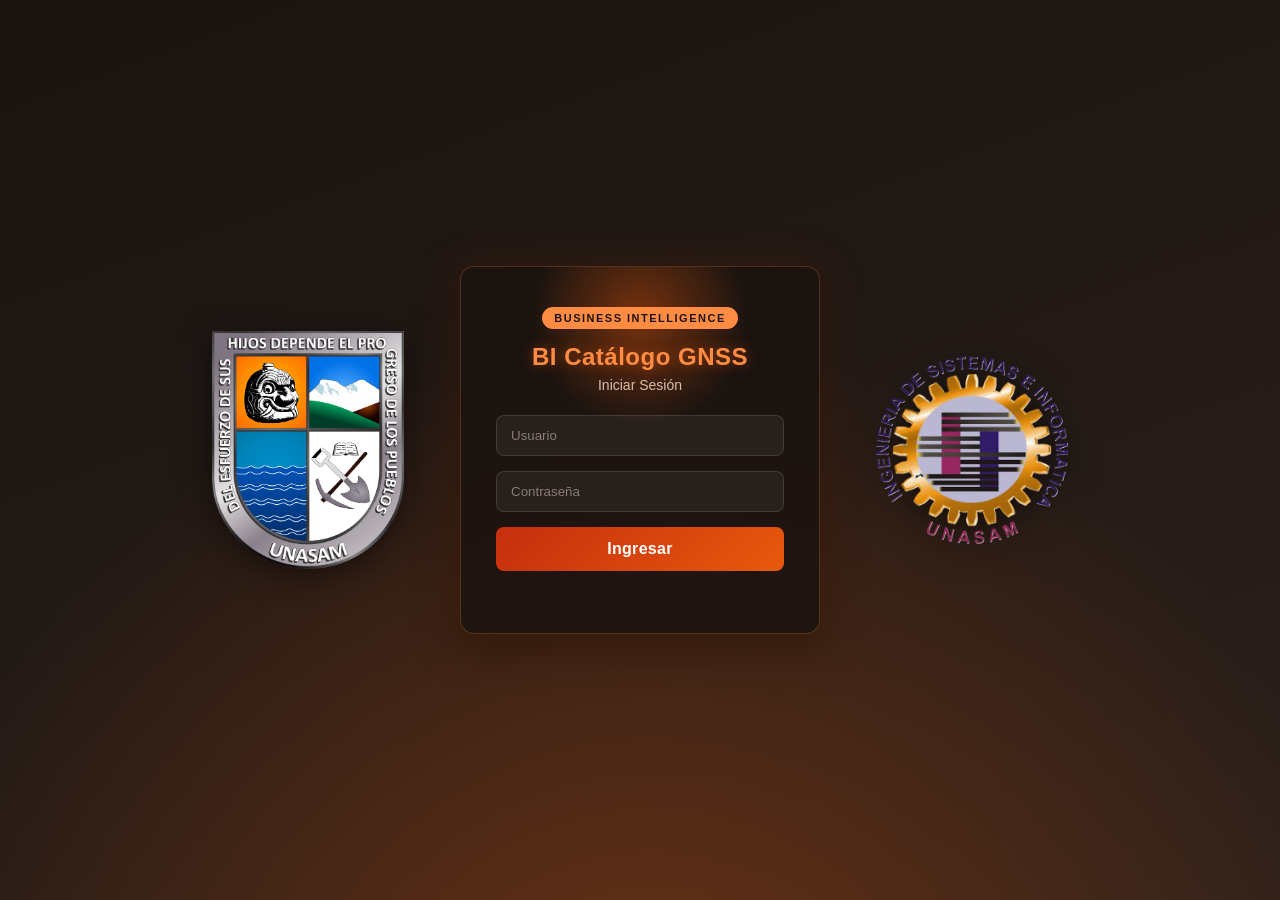
==== index.html @ 09c4eac3 "Rename login.html to index.html" ====
<!DOCTYPE html>
<html lang="es">
<head>
    <meta charset="UTF-8">
    <meta name="viewport" content="width=device-width, initial-scale=1.0">
    <title>Login - BI Catálogo GNSS</title>
    <link rel="icon" type="image/png" href="Imagenes/icono.png">
    <link rel="stylesheet" href="style.css">
</head>
<body class="login-body">

    <div class="embers" id="embers"></div>

    <div class="login-shell">

        <img class="login-logo" src="Imagenes/unasam.png" alt="Logo UNASAM">

        <div class="login-box">
            <div class="login-glow"></div>
            <span class="login-tag">Business Intelligence</span>
            <h2>BI Catálogo GNSS</h2>
            <p>Iniciar Sesión</p>
            <input
                type="text"
                id="usuario"
                placeholder="Usuario">
            <input
                type="password"
                id="password"
                placeholder="Contraseña">
            <button onclick="ingresar()">
                Ingresar
            </button>
            <p id="mensaje"></p>
        </div>

        <img class="login-logo" src="Imagenes/images.png" alt="Logo Facultad de Ciencias UNASAM">

    </div>

<script src="script.js"></script>
</body>
</html>
---- style.css ----
*{
    margin:0;
    padding:0;
    box-sizing:border-box;
    font-family:'Segoe UI', Arial, Helvetica, sans-serif;
}
 
:root{
    --volcan-negro:#1a1310;
    --volcan-negro-suave:#2b201b;
    --volcan-panel:#221a16;
    --volcan-rojo:#c62e0e;
    --volcan-naranja:#e8590c;
    --volcan-ember:#ff8c42;
    --volcan-ceniza:#8a7d76;
    --volcan-ceniza-clara:#d8cfc7;
    --volcan-crema:#f5ede4;
}
 
/* ---------- LOGIN ---------- */
.login-body{
    background:
        radial-gradient(circle at 50% 120%, rgba(232,89,12,.35), transparent 60%),
        linear-gradient(160deg, var(--volcan-negro) 0%, var(--volcan-negro-suave) 100%);
    display:flex;
    justify-content:center;
    align-items:center;
    height:100vh;
    position:relative;
    overflow:hidden;
}
 
/* particulas de ceniza / ember flotante */
.embers{
    position:absolute;
    inset:0;
    pointer-events:none;
    overflow:hidden;
}

.ember{
    position:absolute;
    bottom:-20px;
    border-radius:50%;
    background:radial-gradient(circle, #ffcf9e 0%, #e8590c 60%, transparent 100%);
    box-shadow:0 0 10px 2px rgba(232,89,12,.6);
    animation-name:floatUp;
    animation-timing-function:linear;
    animation-iteration-count:infinite;
    opacity:0;
}

@keyframes floatUp{
    0%{transform:translateY(0) translateX(0); opacity:0;}
    8%{opacity:.9;}
    100%{transform:translateY(-100vh) translateX(30px); opacity:0;}
}

/* estructura login + logos institucionales */
.login-shell{
    position:relative;
    z-index:2;
    display:flex;
    align-items:center;
    justify-content:center;
    gap:56px;
    animation:shellIn .9s ease both;
}

@keyframes shellIn{
    from{opacity:0; transform:translateY(18px);}
    to{opacity:1; transform:translateY(0);}
}

.login-logo{
    width:15%;
    height:15%;
    object-fit:contain;
    filter:drop-shadow(0 6px 16px rgba(0,0,0,.5));
    animation:logoFloat 5s ease-in-out infinite;
}

.login-logo:last-of-type{
    animation-delay:.6s;
}

@keyframes logoFloat{
    0%, 100%{transform:translateY(0);}
    50%{transform:translateY(-8px);}
}

.login-box{
    position:relative;
    width:360px;
    background:rgba(26,19,16,.85);
    backdrop-filter:blur(6px);
    padding:40px 35px;
    border-radius:14px;
    border:1px solid rgba(255,140,66,.25);
    box-shadow:
        0 0 40px rgba(232,89,12,.15),
        0 10px 40px rgba(0,0,0,.5);
    text-align:center;
    animation:riseIn .8s ease both .15s;
    opacity:0;
    overflow:hidden;
}

@keyframes riseIn{
    from{opacity:0; transform:translateY(28px) scale(.96);}
    to{opacity:1; transform:translateY(0) scale(1);}
}

.login-glow{
    position:absolute;
    top:-60px;
    left:50%;
    width:220px;
    height:220px;
    transform:translateX(-50%);
    background:radial-gradient(circle, rgba(232,89,12,.45), transparent 70%);
    animation:glowPulse 3.5s ease-in-out infinite;
    pointer-events:none;
}

@keyframes glowPulse{
    0%, 100%{opacity:.5; transform:translateX(-50%) scale(1);}
    50%{opacity:.9; transform:translateX(-50%) scale(1.15);}
}

.login-tag{
    position:relative;
    display:inline-block;
    font-size:11px;
    font-weight:700;
    letter-spacing:1.5px;
    text-transform:uppercase;
    color:var(--volcan-negro);
    background:var(--volcan-ember);
    padding:5px 12px;
    border-radius:20px;
    margin-bottom:14px;
}

.login-box h2{
    position:relative;
    margin-bottom:6px;
    color:var(--volcan-ember);
    letter-spacing:.5px;
    text-shadow:0 0 12px rgba(232,89,12,.5);
}
 
.login-box p{
    margin-bottom:22px;
    color:var(--volcan-ceniza-clara);
    font-size:14px;
}
 
.login-box input{
    width:100%;
    padding:12px 14px;
    margin-bottom:15px;
    border:1px solid rgba(255,255,255,.12);
    border-radius:8px;
    outline:none;
    background:rgba(255,255,255,.05);
    color:var(--volcan-crema);
    transition:border-color .2s, box-shadow .2s;
}
 
.login-box input::placeholder{
    color:var(--volcan-ceniza);
}
 
.login-box input:focus{
    border-color:var(--volcan-naranja);
    box-shadow:0 0 0 3px rgba(232,89,12,.2);
}
 
.login-box button{
    position:relative;
    width:100%;
    padding:13px;
    background:linear-gradient(135deg, var(--volcan-rojo), var(--volcan-naranja));
    color:white;
    border:none;
    border-radius:8px;
    cursor:pointer;
    font-size:16px;
    font-weight:600;
    letter-spacing:.3px;
    overflow:hidden;
    transition:transform .15s, box-shadow .2s;
}

.login-box button::after{
    content:"";
    position:absolute;
    top:0; left:-75%;
    width:50%;
    height:100%;
    background:linear-gradient(120deg, transparent, rgba(255,255,255,.35), transparent);
    transform:skewX(-20deg);
    transition:left .6s ease;
}

.login-box button:hover::after{
    left:130%;
}

.login-box button:hover{
    box-shadow:0 4px 18px rgba(232,89,12,.45);
    transform:translateY(-1px);
}
 
#mensaje{
    color:var(--volcan-ember);
    margin-top:15px;
    font-size:13px;
}
 
/* ---------- APP SHELL ---------- */
.app-body{
    background:var(--volcan-negro);
    min-height:100vh;
}
 
.header{
    height:70px;
    background:linear-gradient(90deg, var(--volcan-negro) 0%, var(--volcan-negro-suave) 60%, var(--volcan-rojo) 160%);
    color:var(--volcan-crema);
    display:flex;
    justify-content:space-between;
    align-items:center;
    padding:0 28px;
    border-bottom:3px solid var(--volcan-naranja);
    box-shadow:0 2px 15px rgba(0,0,0,.3);
}
 
.brand{
    display:flex;
    align-items:center;
    gap:14px;
}
 
.brand-mark{
    font-size:12px;
    font-weight:700;
    letter-spacing:2px;
    color:var(--volcan-negro);
    background:var(--volcan-ember);
    padding:5px 9px;
    border-radius:6px;
}
 
.header h2{
    font-size:18px;
    font-weight:600;
    letter-spacing:.3px;
}
 
.logout-btn{
    padding:10px 20px;
    border:none;
    border-radius:8px;
    cursor:pointer;
    background:linear-gradient(135deg, var(--volcan-rojo), var(--volcan-naranja));
    color:white;
    font-weight:600;
    transition:transform .15s, box-shadow .2s;
}
 
.logout-btn:hover{
    box-shadow:0 4px 14px rgba(232,89,12,.5);
    transform:translateY(-1px);
}
 
/* ---------- MENU ---------- */
.menu{
    display:flex;
    gap:6px;
    background:var(--volcan-negro-suave);
    padding:10px 24px;
    border-bottom:1px solid rgba(255,140,66,.15);
    overflow-x:auto;
}
 
.menu-item{
    display:flex;
    align-items:center;
    gap:8px;
    padding:10px 18px;
    background:transparent;
    border:1px solid transparent;
    border-radius:8px;
    color:var(--volcan-ceniza-clara);
    font-size:14px;
    font-weight:600;
    cursor:pointer;
    white-space:nowrap;
    transition:background .2s, color .2s, border-color .2s;
}
 
.menu-index{
    font-size:11px;
    font-weight:700;
    color:var(--volcan-ember);
    opacity:.7;
}
 
.menu-item:hover{
    background:rgba(232,89,12,.12);
    color:var(--volcan-crema);
}
 
.menu-item.active{
    background:linear-gradient(135deg, var(--volcan-rojo), var(--volcan-naranja));
    color:white;
    border-color:rgba(255,255,255,.15);
}
 
.menu-item.active .menu-index{
    color:rgba(255,255,255,.85);
    opacity:1;
}
 
/* ---------- CONTENT / SECTIONS ---------- */
.content{
    height:calc(100vh - 70px - 53px);
    overflow-y:auto;
}
 
.section{
    display:none;
    animation:fadeIn .35s ease;
}
 
.section.active{
    display:block;
}
 
@keyframes fadeIn{
    from{opacity:0; transform:translateY(6px);}
    to{opacity:1; transform:translateY(0);}
}
 
.section-inner{
    max-width:1080px;
    margin:0 auto;
    padding:48px 32px 64px;
    color:var(--volcan-crema);
}
 
.eyebrow{
    color:var(--volcan-ember);
    font-size:13px;
    font-weight:700;
    letter-spacing:1.5px;
    text-transform:uppercase;
    margin-bottom:10px;
}
 
.section-inner h1{
    font-size:32px;
    line-height:1.25;
    margin-bottom:18px;
    color:var(--volcan-crema);
}
 
.lead{
    font-size:17px;
    color:var(--volcan-ceniza-clara);
    line-height:1.6;
    margin-bottom:16px;
}
 
.section-inner p{
    font-size:15px;
    line-height:1.7;
    color:var(--volcan-ceniza-clara);
    margin-bottom:14px;
}
 
/* stat cards on Inicio */
.stat-row{
    display:grid;
    grid-template-columns:repeat(4, 1fr);
    gap:16px;
    margin:32px 0 40px;
}
 
.stat-card{
    background:var(--volcan-panel);
    border:1px solid rgba(255,140,66,.18);
    border-radius:12px;
    padding:20px 18px;
    display:flex;
    flex-direction:column;
    gap:8px;
}
 
.stat-number{
    font-size:28px;
    font-weight:700;
    color:var(--volcan-ember);
}
 
.stat-label{
    font-size:13px;
    color:var(--volcan-ceniza-clara);
    line-height:1.4;
}
 
/* two column panels */
.two-col{
    display:grid;
    grid-template-columns:1fr 1fr;
    gap:20px;
    margin-bottom:36px;
}
 
.panel{
    background:var(--volcan-panel);
    border:1px solid rgba(255,140,66,.18);
    border-radius:12px;
    padding:26px 24px;
}
 
.panel h3{
    color:var(--volcan-ember);
    font-size:17px;
    margin-bottom:12px;
}
 
.check-list{
    list-style:none;
    display:flex;
    flex-direction:column;
    gap:10px;
}
 
.check-list li{
    font-size:14px;
    color:var(--volcan-ceniza-clara);
    padding-left:22px;
    position:relative;
    line-height:1.5;
}
 
.check-list li::before{
    content:"";
    position:absolute;
    left:0;
    top:6px;
    width:10px;
    height:10px;
    border-radius:50%;
    background:linear-gradient(135deg, var(--volcan-rojo), var(--volcan-naranja));
}
 
/* ODS row */
.ods-row{
    display:grid;
    grid-template-columns:1fr 1fr;
    gap:16px;
}
 
.ods-card{
    background:linear-gradient(135deg, rgba(198,46,14,.15), rgba(232,89,12,.08));
    border:1px solid rgba(232,89,12,.3);
    border-radius:12px;
    padding:20px;
    display:flex;
    align-items:center;
    gap:16px;
}
 
.ods-tag{
    font-size:13px;
    font-weight:700;
    color:var(--volcan-negro);
    background:var(--volcan-ember);
    padding:6px 12px;
    border-radius:6px;
    white-space:nowrap;
}
 
.ods-card p{
    margin:0;
    font-size:14px;
}
 
/* Volcano pages */
.volcan-layout{
    display:grid;
    grid-template-columns:1.1fr 0.9fr;
    gap:40px;
    align-items:start;
}
 
.volcan-layout.reverse{
    grid-template-columns:0.9fr 1.1fr;
}
 
.volcan-layout.reverse .volcan-art{
    order:-1;
}
 
.fact-grid{
    display:grid;
    grid-template-columns:repeat(3, 1fr);
    gap:12px;
    margin-top:24px;
}
 
.fact{
    background:var(--volcan-panel);
    border:1px solid rgba(255,140,66,.18);
    border-radius:10px;
    padding:14px 12px;
    display:flex;
    flex-direction:column;
    gap:4px;
}
 
.fact-k{
    font-size:19px;
    font-weight:700;
    color:var(--volcan-ember);
}
 
.fact-v{
    font-size:12px;
    color:var(--volcan-ceniza-clara);
    line-height:1.3;
}
 
.volcan-art{
    display:flex;
    flex-direction:column;
    align-items:center;
    gap:10px;
}
 
.volcan-svg{
    width:100%;
    max-width:380px;
    border-radius:14px;
    box-shadow:0 10px 40px rgba(0,0,0,.5);
}
 
.art-caption{
    font-size:12px;
    color:var(--volcan-ceniza);
    text-align:center;
    font-style:italic;
}
 
/* Dashboard section */
.dashboard-wrap{
    width:100%;
    height:calc(100vh - 70px - 53px);
}
 
#biFrame{
    width:100%;
    height:100%;
    border:none;
    background:var(--volcan-negro);
}
 
/* ---------- REFERENCIAS / CITAS ---------- */
.refs-panel{
    grid-column:1 / -1;
    background:var(--volcan-panel);
    border:1px solid rgba(255,140,66,.18);
    border-radius:12px;
    padding:22px 24px;
    margin-top:8px;
    text-align:center;
}

.refs-panel h4{
    color:var(--volcan-ember);
    font-size:14px;
    letter-spacing:.5px;
    text-transform:uppercase;
    margin-bottom:14px;
    text-align:center;
}

.refs-panel ol{
    list-style-position:inside;
    padding-left:0;
    display:flex;
    flex-direction:column;
    align-items:center;
    gap:8px;
}

.refs-panel li{
    font-size:13px;
    color:var(--volcan-ceniza-clara);
    line-height:1.6;
    text-align:center;
    max-width:640px;
}

.refs-panel li em{
    color:var(--volcan-ceniza);
}

.cite{
    color:var(--volcan-ember);
    font-size:.85em;
    font-weight:600;
}

.info-block{
    margin-top:28px;
}

.info-block h3{
    color:var(--volcan-ember);
    font-size:16px;
    margin-bottom:10px;
}

/* ---------- RESPONSIVE ---------- */
@media (max-width: 880px){
    .stat-row{grid-template-columns:repeat(2, 1fr);}
    .two-col{grid-template-columns:1fr;}
    .ods-row{grid-template-columns:1fr;}
    .volcan-layout, .volcan-layout.reverse{grid-template-columns:1fr;}
    .volcan-layout.reverse .volcan-art{order:0;}
    .fact-grid{grid-template-columns:1fr;}
    .header h2{font-size:15px;}
}

/* ---------- CAROUSEL DE IMÁGENES ---------- */
.carousel{
    position:relative;
    width:100%;
    max-width:380px;
    aspect-ratio:1/1;
    border-radius:14px;
    overflow:hidden;
    box-shadow:0 10px 40px rgba(0,0,0,.5);
    background:var(--volcan-negro);
}

.carousel-img{
    position:absolute;
    top:0;
    left:0;
    width:100%;
    height:100%;
    object-fit:cover;
    opacity:0;
    transition:opacity 1s ease-in-out;
}

.carousel-img.active{
    opacity:1;
}

.info-block{
    grid-column:1 / -1;
}
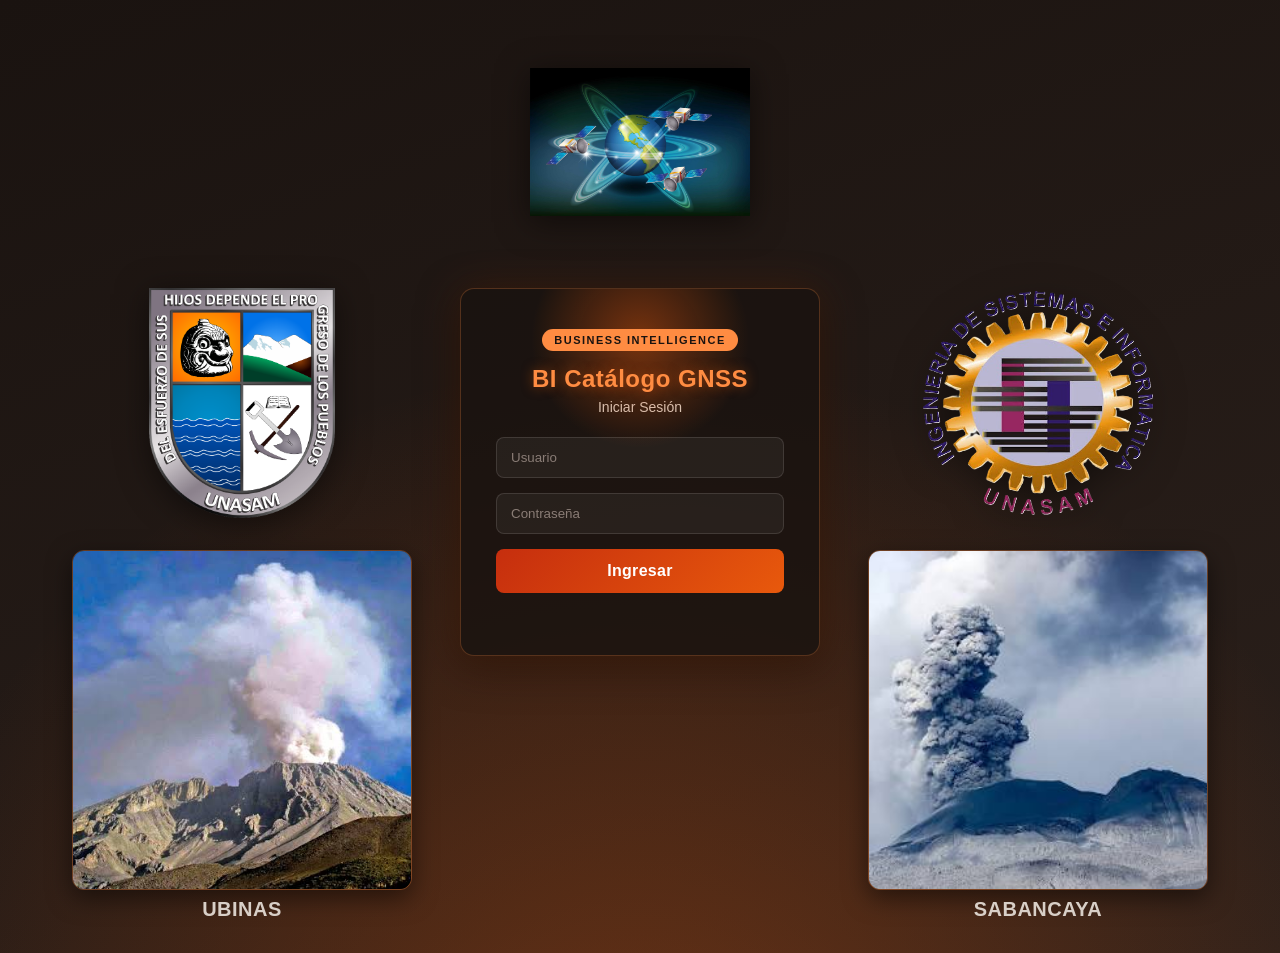
==== commit 21c3bd07: "Add files via upload" ====
--- a/index.html
+++ b/index.html
@@ -11,33 +11,51 @@
 
     <div class="embers" id="embers"></div>
 
-    <div class="login-shell">
+    <div class="login-page">
 
-        <img class="login-logo" src="Imagenes/unasam.png" alt="Logo UNASAM">
+        <img class="gnss-logo" src="Imagenes/GNSS.jpg" alt="GNSS">
 
-        <div class="login-box">
-            <div class="login-glow"></div>
-            <span class="login-tag">Business Intelligence</span>
-            <h2>BI Catálogo GNSS</h2>
-            <p>Iniciar Sesión</p>
-            <input
-                type="text"
-                id="usuario"
-                placeholder="Usuario">
-            <input
-                type="password"
-                id="password"
-                placeholder="Contraseña">
-            <button onclick="ingresar()">
-                Ingresar
-            </button>
-            <p id="mensaje"></p>
+        <div class="login-shell">
+
+            <div class="side-col">
+                <img class="login-logo" src="Imagenes/unasam.png" alt="Logo UNASAM">
+                <div class="volcan-mini">
+                    <img src="Imagenes/ubina.jpg" alt="Volcán Ubinas">
+                    <span>Ubinas</span>
+                </div>
+            </div>
+
+            <div class="login-box">
+                <div class="login-glow"></div>
+                <span class="login-tag">Business Intelligence</span>
+                <h2>BI Catálogo GNSS</h2>
+                <p>Iniciar Sesión</p>
+                <input
+                    type="text"
+                    id="usuario"
+                    placeholder="Usuario">
+                <input
+                    type="password"
+                    id="password"
+                    placeholder="Contraseña">
+                <button onclick="ingresar()">
+                    Ingresar
+                </button>
+                <p id="mensaje"></p>
+            </div>
+
+            <div class="side-col">
+                <img class="login-logo" src="Imagenes/images.png" alt="Logo Facultad de Ciencias UNASAM">
+                <div class="volcan-mini">
+                    <img src="Imagenes/sabancaya.jpg" alt="Volcán Sabancaya">
+                    <span>Sabancaya</span>
+                </div>
+            </div>
+
         </div>
-
-        <img class="login-logo" src="Imagenes/images.png" alt="Logo Facultad de Ciencias UNASAM">
 
     </div>
 
 <script src="script.js"></script>
 </body>
-</html>
+</html>
--- a/style.css
+++ b/style.css
@@ -18,16 +18,40 @@
 }
  
 /* ---------- LOGIN ---------- */
+html{
+    scrollbar-width:thin;
+    scrollbar-color:var(--volcan-naranja) var(--volcan-negro-suave);
+}
+
+html::-webkit-scrollbar{
+    width:12px;
+    height:12px;
+}
+
+html::-webkit-scrollbar-track{
+    background:var(--volcan-negro-suave);
+}
+
+html::-webkit-scrollbar-thumb{
+    background:linear-gradient(180deg, var(--volcan-naranja), var(--volcan-rojo));
+    border-radius:8px;
+    border:2px solid var(--volcan-negro-suave);
+}
+
+html::-webkit-scrollbar-thumb:hover{
+    background:var(--volcan-ember);
+}
+
 .login-body{
     background:
         radial-gradient(circle at 50% 120%, rgba(232,89,12,.35), transparent 60%),
         linear-gradient(160deg, var(--volcan-negro) 0%, var(--volcan-negro-suave) 100%);
     display:flex;
     justify-content:center;
-    align-items:center;
-    height:100vh;
+    align-items:flex-start;
+    min-height:100vh;
     position:relative;
-    overflow:hidden;
+    overflow-x:hidden;
 }
  
 /* particulas de ceniza / ember flotante */
@@ -56,14 +80,36 @@
     100%{transform:translateY(-100vh) translateX(30px); opacity:0;}
 }
 
-/* estructura login + logos institucionales */
+/* contenedor general: logo GNSS arriba + fila de login abajo */
+.login-page{
+    position:relative;
+    z-index:2;
+    display:flex;
+    flex-direction:column;
+    align-items:center;
+    gap:36px;
+    width:100%;
+    padding:32px 0;
+}
+
+.gnss-logo{
+    width:220px;
+    height:220px;
+    object-fit:contain;
+    filter:drop-shadow(0 6px 16px rgba(0,0,0,.5));
+    animation:logoFloat 5s ease-in-out infinite;
+}
+
+/* fila: columna izquierda | login-box | columna derecha */
 .login-shell{
     position:relative;
-    z-index:2;
-    display:flex;
-    align-items:center;
-    justify-content:center;
-    gap:56px;
+    display:flex;
+    align-items:flex-start;
+    justify-content:space-between;
+    width:100%;
+    max-width:1900px;
+    padding:0 40px;
+    gap:16px;
     animation:shellIn .9s ease both;
 }
 
@@ -72,15 +118,27 @@
     to{opacity:1; transform:translateY(0);}
 }
 
+/* columnas laterales: se centran en el espacio libre entre el borde
+   de la página y el borde del login-box */
+.side-col{
+    flex:1;
+    display:flex;
+    flex-direction:column;
+    align-items:center;
+    justify-content:center;
+    gap:32px;
+}
+
 .login-logo{
-    width:15%;
-    height:15%;
+    width:230px;
+    height:230px;
     object-fit:contain;
     filter:drop-shadow(0 6px 16px rgba(0,0,0,.5));
     animation:logoFloat 5s ease-in-out infinite;
 }
 
-.login-logo:last-of-type{
+.side-col:last-of-type .login-logo,
+.side-col:last-of-type .volcan-mini{
     animation-delay:.6s;
 }
 
@@ -89,8 +147,34 @@
     50%{transform:translateY(-8px);}
 }
 
+.volcan-mini{
+    display:flex;
+    flex-direction:column;
+    align-items:center;
+    gap:8px;
+    animation:logoFloat 6s ease-in-out infinite;
+}
+
+.volcan-mini img{
+    width:340px;
+    height:340px;
+    object-fit:cover;
+    border-radius:12px;
+    border:1px solid rgba(255,140,66,.3);
+    box-shadow:0 8px 24px rgba(0,0,0,.5);
+}
+
+.volcan-mini span{
+    font-size:20px;
+    font-weight:700;
+    letter-spacing:.5px;
+    text-transform:uppercase;
+    color:var(--volcan-ceniza-clara);
+}
+
 .login-box{
     position:relative;
+    flex:0 0 360px;
     width:360px;
     background:rgba(26,19,16,.85);
     backdrop-filter:blur(6px);
@@ -328,6 +412,21 @@
 .content{
     height:calc(100vh - 70px - 53px);
     overflow-y:auto;
+    scrollbar-width:thin;
+    scrollbar-color:var(--volcan-naranja) var(--volcan-negro-suave);
+}
+
+.content::-webkit-scrollbar{
+    width:12px;
+}
+
+.content::-webkit-scrollbar-track{
+    background:var(--volcan-negro-suave);
+}
+
+.content::-webkit-scrollbar-thumb{
+    background:linear-gradient(180deg, var(--volcan-naranja), var(--volcan-rojo));
+    border-radius:8px;
 }
  
 .section{
@@ -561,8 +660,8 @@
     width:100%;
     height:calc(100vh - 70px - 53px);
 }
- 
-#biFrame{
+
+.dashboard-wrap iframe{
     width:100%;
     height:100%;
     border:none;
@@ -626,6 +725,229 @@
     margin-bottom:10px;
 }
 
+/* ---------- DICCIONARIO TÉCNICO ---------- */
+.dict-table-wrap{
+    overflow-x:auto;
+    border-radius:12px;
+    border:1px solid rgba(255,140,66,.18);
+    margin-top:8px;
+}
+
+.dict-table{
+    width:100%;
+    border-collapse:collapse;
+    background:var(--volcan-panel);
+    font-size:13px;
+}
+
+.dict-table thead th{
+    text-align:left;
+    color:var(--volcan-ember);
+    font-size:12px;
+    letter-spacing:.5px;
+    text-transform:uppercase;
+    padding:14px 16px;
+    background:rgba(232,89,12,.12);
+    border-bottom:1px solid rgba(255,140,66,.25);
+    white-space:nowrap;
+}
+
+.dict-table tbody td{
+    padding:14px 16px;
+    color:var(--volcan-ceniza-clara);
+    line-height:1.6;
+    border-bottom:1px solid rgba(255,140,66,.08);
+    vertical-align:top;
+}
+
+.dict-table tbody tr:last-child td{
+    border-bottom:none;
+}
+
+.dict-table tbody tr:hover{
+    background:rgba(232,89,12,.06);
+}
+
+.dict-var{
+    color:var(--volcan-ember);
+    font-weight:700;
+    font-family:'Consolas', monospace;
+    white-space:nowrap;
+}
+
+.dict-tag{
+    display:block;
+    margin-top:6px;
+    font-size:12px;
+    color:var(--volcan-ceniza);
+    font-style:italic;
+}
+
+/* ---------- MAPA DE UBICACIÓN ---------- */
+.map-block{
+    grid-column:1 / -1;
+    margin-top:28px;
+}
+
+.map-block h3{
+    color:var(--volcan-ember);
+    font-size:16px;
+    margin-bottom:12px;
+}
+
+.map-frame-wrap{
+    border-radius:12px;
+    overflow:hidden;
+    border:1px solid rgba(255,140,66,.18);
+    box-shadow:0 10px 30px rgba(0,0,0,.4);
+}
+
+.map-frame-wrap iframe{
+    width:100%;
+    height:320px;
+    border:0;
+    display:block;
+    filter:grayscale(.15) contrast(1.05);
+}
+
+.corr-table th, .corr-table td{
+    text-align:center;
+}
+
+.corr-table thead tr:first-child th{
+    background:transparent;
+    border-bottom:none;
+}
+
+.corr-table tbody td:first-child{
+    text-align:left;
+}
+
+.dict-table thead tr th[colspan]{
+    background:rgba(232,89,12,.2);
+    font-size:13px;
+    text-transform:none;
+    letter-spacing:normal;
+    color:var(--volcan-crema);
+}
+
+.table-note{
+    font-size:12px;
+    color:var(--volcan-ceniza);
+    margin-top:10px;
+}
+
+/* ---------- GRÁFICO DE MEDIAS (ANOVA) ---------- */
+.mean-chart-block{
+    margin-top:28px;
+    background:var(--volcan-panel);
+    border:1px solid rgba(255,140,66,.18);
+    border-radius:12px;
+    padding:22px 24px;
+}
+
+.mean-chart-block h3{
+    color:var(--volcan-ember);
+    font-size:16px;
+    margin-bottom:20px;
+}
+
+.mean-chart{
+    display:flex;
+    align-items:flex-end;
+    justify-content:center;
+    gap:56px;
+    height:180px;
+    padding:0 20px;
+}
+
+.mean-bar-col{
+    display:flex;
+    flex-direction:column;
+    align-items:center;
+    justify-content:flex-end;
+    height:100%;
+    gap:8px;
+}
+
+.mean-value{
+    font-size:13px;
+    font-weight:700;
+    color:var(--volcan-ember);
+}
+
+.mean-bar{
+    width:46px;
+    border-radius:6px 6px 0 0;
+    background:linear-gradient(180deg, var(--volcan-ember), var(--volcan-rojo));
+    box-shadow:0 4px 14px rgba(232,89,12,.35);
+    transition:height .6s ease;
+}
+
+.mean-label{
+    font-size:12px;
+    color:var(--volcan-ceniza-clara);
+    font-weight:600;
+}
+
+/* ---------- GRÁFICO DE DISPERSIÓN (imagen externa) ---------- */
+.corr-graph-block{
+    margin-top:28px;
+}
+
+.corr-graph-block h3{
+    color:var(--volcan-ember);
+    font-size:16px;
+    margin-bottom:12px;
+}
+
+.corr-graph-block img{
+    width:100%;
+    max-width:640px;
+    display:block;
+    margin:0 auto;
+    border-radius:12px;
+    border:1px solid rgba(255,140,66,.18);
+    box-shadow:0 10px 30px rgba(0,0,0,.4);
+    background:#fff;
+}
+
+.corr-graph-block .art-caption{
+    margin-top:10px;
+    text-align:center;
+}
+
+.corr-graph-block p{
+    margin-top:16px;
+}
+
+.mean-chart-block p{
+    margin-top:20px;
+    margin-bottom:0;
+}
+
+/* ---------- SÍNTESIS ---------- */
+.synthesis-block{
+    grid-column:1 / -1;
+    margin-top:28px;
+    background:linear-gradient(135deg, rgba(198,46,14,.12), rgba(232,89,12,.06));
+    border:1px solid rgba(232,89,12,.3);
+    border-radius:12px;
+    padding:24px 26px;
+}
+
+.synthesis-block h4{
+    color:var(--volcan-ember);
+    font-size:14px;
+    letter-spacing:1px;
+    text-transform:uppercase;
+    margin-bottom:10px;
+}
+
+.synthesis-block p{
+    margin-bottom:0;
+}
+
 /* ---------- RESPONSIVE ---------- */
 @media (max-width: 880px){
     .stat-row{grid-template-columns:repeat(2, 1fr);}
@@ -635,6 +957,17 @@
     .volcan-layout.reverse .volcan-art{order:0;}
     .fact-grid{grid-template-columns:1fr;}
     .header h2{font-size:15px;}
+    .mean-chart{gap:28px;}
+
+    .login-shell{
+        flex-direction:column;
+        padding:0 24px;
+        gap:28px;
+    }
+    .side-col{
+        flex-direction:row;
+        gap:24px;
+    }
 }
 
 /* ---------- CAROUSEL DE IMÁGENES ---------- */
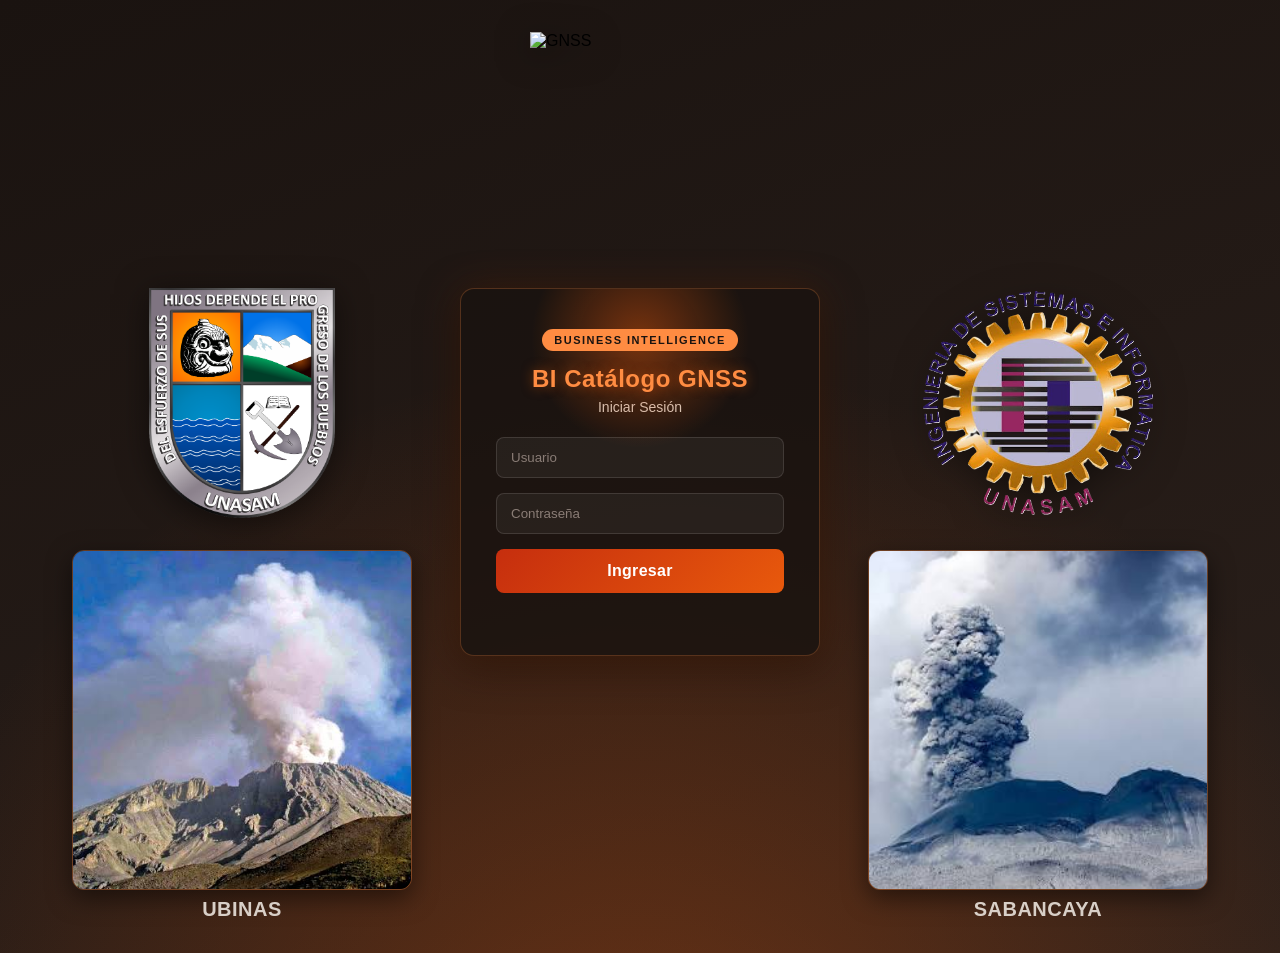
==== commit c5ffd7f7: "Update index.html" ====
--- a/index.html
+++ b/index.html
@@ -13,7 +13,7 @@
 
     <div class="login-page">
 
-        <img class="gnss-logo" src="Imagenes/GNSS.jpg" alt="GNSS">
+        <img class="gnss-logo" src="Imagenes/GNSS.PNG" alt="GNSS">
 
         <div class="login-shell">
 
@@ -58,4 +58,4 @@
 
 <script src="script.js"></script>
 </body>
-</html>+</html>
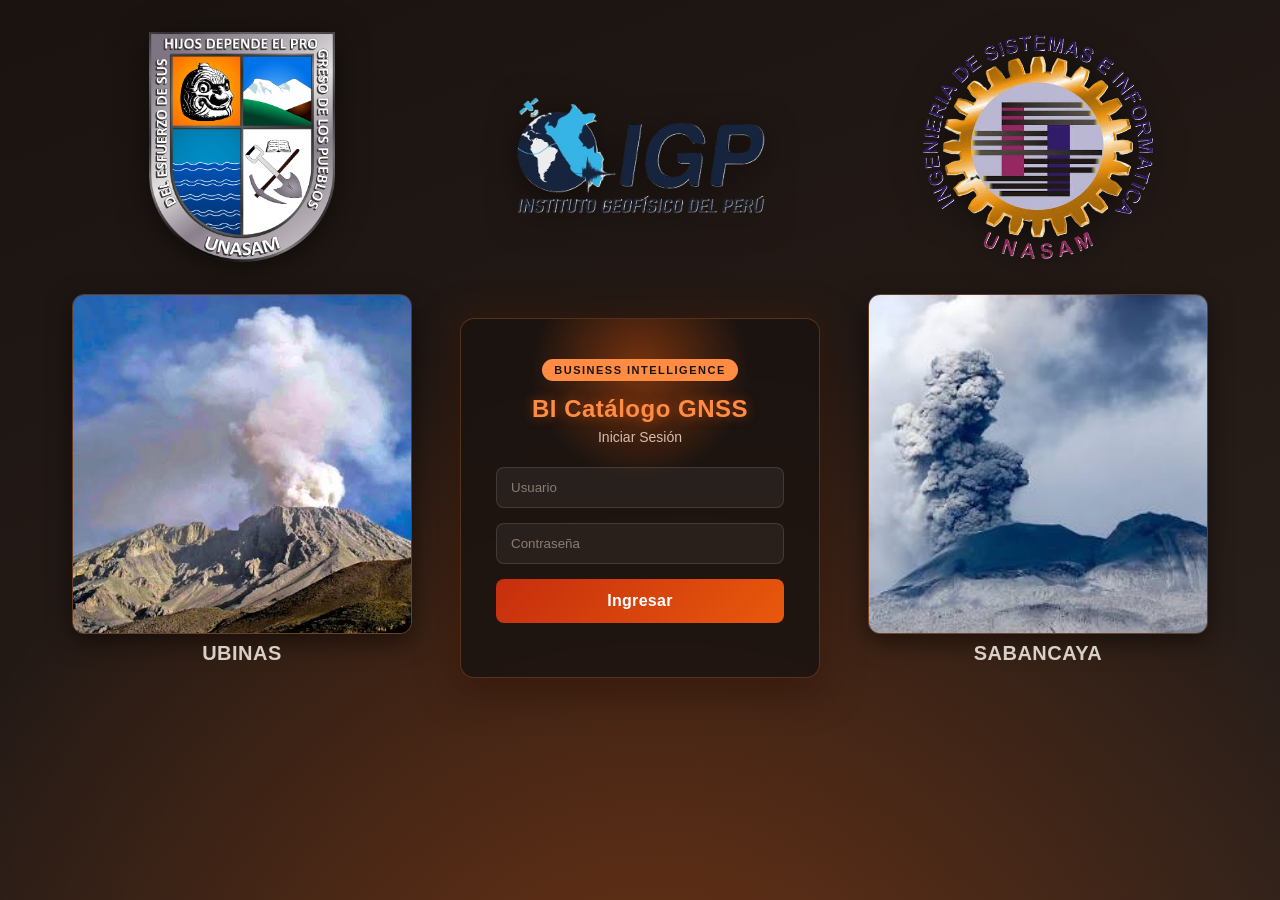
==== commit 450a5e21: "Update index.html" ====
--- a/index.html
+++ b/index.html
@@ -13,8 +13,6 @@
 
     <div class="login-page">
 
-        <img class="gnss-logo" src="Imagenes/GNSS.PNG" alt="GNSS">
-
         <div class="login-shell">
 
             <div class="side-col">
@@ -25,23 +23,27 @@
                 </div>
             </div>
 
-            <div class="login-box">
-                <div class="login-glow"></div>
-                <span class="login-tag">Business Intelligence</span>
-                <h2>BI Catálogo GNSS</h2>
-                <p>Iniciar Sesión</p>
-                <input
-                    type="text"
-                    id="usuario"
-                    placeholder="Usuario">
-                <input
-                    type="password"
-                    id="password"
-                    placeholder="Contraseña">
-                <button onclick="ingresar()">
-                    Ingresar
-                </button>
-                <p id="mensaje"></p>
+            <div class="center-col">
+                <img class="gnss-logo" src="Imagenes/GNSS.png" alt="GNSS">
+
+                <div class="login-box">
+                    <div class="login-glow"></div>
+                    <span class="login-tag">Business Intelligence</span>
+                    <h2>BI Catálogo GNSS</h2>
+                    <p>Iniciar Sesión</p>
+                    <input
+                        type="text"
+                        id="usuario"
+                        placeholder="Usuario">
+                    <input
+                        type="password"
+                        id="password"
+                        placeholder="Contraseña">
+                    <button onclick="ingresar()">
+                        Ingresar
+                    </button>
+                    <p id="mensaje"></p>
+                </div>
             </div>
 
             <div class="side-col">
--- a/style.css
+++ b/style.css
@@ -18,30 +18,6 @@
 }
  
 /* ---------- LOGIN ---------- */
-html{
-    scrollbar-width:thin;
-    scrollbar-color:var(--volcan-naranja) var(--volcan-negro-suave);
-}
-
-html::-webkit-scrollbar{
-    width:12px;
-    height:12px;
-}
-
-html::-webkit-scrollbar-track{
-    background:var(--volcan-negro-suave);
-}
-
-html::-webkit-scrollbar-thumb{
-    background:linear-gradient(180deg, var(--volcan-naranja), var(--volcan-rojo));
-    border-radius:8px;
-    border:2px solid var(--volcan-negro-suave);
-}
-
-html::-webkit-scrollbar-thumb:hover{
-    background:var(--volcan-ember);
-}
-
 .login-body{
     background:
         radial-gradient(circle at 50% 120%, rgba(232,89,12,.35), transparent 60%),
@@ -80,27 +56,34 @@
     100%{transform:translateY(-100vh) translateX(30px); opacity:0;}
 }
 
-/* contenedor general: logo GNSS arriba + fila de login abajo */
+/* contenedor general: una sola fila con todo alineado arriba */
 .login-page{
     position:relative;
     z-index:2;
     display:flex;
-    flex-direction:column;
-    align-items:center;
-    gap:36px;
+    justify-content:center;
     width:100%;
     padding:32px 0;
 }
 
 .gnss-logo{
-    width:220px;
-    height:220px;
+    width:250px;
+    height:250px;
     object-fit:contain;
     filter:drop-shadow(0 6px 16px rgba(0,0,0,.5));
     animation:logoFloat 5s ease-in-out infinite;
-}
-
-/* fila: columna izquierda | login-box | columna derecha */
+    margin-bottom:36px;
+}
+
+/* columna central: GNSS arriba + login-box debajo, arrancando a la
+   misma altura que las columnas laterales */
+.center-col{
+    display:flex;
+    flex-direction:column;
+    align-items:center;
+}
+
+/* fila: columna izquierda | columna central (GNSS + login-box) | columna derecha */
 .login-shell{
     position:relative;
     display:flex;
@@ -412,21 +395,6 @@
 .content{
     height:calc(100vh - 70px - 53px);
     overflow-y:auto;
-    scrollbar-width:thin;
-    scrollbar-color:var(--volcan-naranja) var(--volcan-negro-suave);
-}
-
-.content::-webkit-scrollbar{
-    width:12px;
-}
-
-.content::-webkit-scrollbar-track{
-    background:var(--volcan-negro-suave);
-}
-
-.content::-webkit-scrollbar-thumb{
-    background:linear-gradient(180deg, var(--volcan-naranja), var(--volcan-rojo));
-    border-radius:8px;
 }
  
 .section{
@@ -660,8 +628,8 @@
     width:100%;
     height:calc(100vh - 70px - 53px);
 }
-
-.dashboard-wrap iframe{
+ 
+#biFrame{
     width:100%;
     height:100%;
     border:none;
@@ -725,229 +693,6 @@
     margin-bottom:10px;
 }
 
-/* ---------- DICCIONARIO TÉCNICO ---------- */
-.dict-table-wrap{
-    overflow-x:auto;
-    border-radius:12px;
-    border:1px solid rgba(255,140,66,.18);
-    margin-top:8px;
-}
-
-.dict-table{
-    width:100%;
-    border-collapse:collapse;
-    background:var(--volcan-panel);
-    font-size:13px;
-}
-
-.dict-table thead th{
-    text-align:left;
-    color:var(--volcan-ember);
-    font-size:12px;
-    letter-spacing:.5px;
-    text-transform:uppercase;
-    padding:14px 16px;
-    background:rgba(232,89,12,.12);
-    border-bottom:1px solid rgba(255,140,66,.25);
-    white-space:nowrap;
-}
-
-.dict-table tbody td{
-    padding:14px 16px;
-    color:var(--volcan-ceniza-clara);
-    line-height:1.6;
-    border-bottom:1px solid rgba(255,140,66,.08);
-    vertical-align:top;
-}
-
-.dict-table tbody tr:last-child td{
-    border-bottom:none;
-}
-
-.dict-table tbody tr:hover{
-    background:rgba(232,89,12,.06);
-}
-
-.dict-var{
-    color:var(--volcan-ember);
-    font-weight:700;
-    font-family:'Consolas', monospace;
-    white-space:nowrap;
-}
-
-.dict-tag{
-    display:block;
-    margin-top:6px;
-    font-size:12px;
-    color:var(--volcan-ceniza);
-    font-style:italic;
-}
-
-/* ---------- MAPA DE UBICACIÓN ---------- */
-.map-block{
-    grid-column:1 / -1;
-    margin-top:28px;
-}
-
-.map-block h3{
-    color:var(--volcan-ember);
-    font-size:16px;
-    margin-bottom:12px;
-}
-
-.map-frame-wrap{
-    border-radius:12px;
-    overflow:hidden;
-    border:1px solid rgba(255,140,66,.18);
-    box-shadow:0 10px 30px rgba(0,0,0,.4);
-}
-
-.map-frame-wrap iframe{
-    width:100%;
-    height:320px;
-    border:0;
-    display:block;
-    filter:grayscale(.15) contrast(1.05);
-}
-
-.corr-table th, .corr-table td{
-    text-align:center;
-}
-
-.corr-table thead tr:first-child th{
-    background:transparent;
-    border-bottom:none;
-}
-
-.corr-table tbody td:first-child{
-    text-align:left;
-}
-
-.dict-table thead tr th[colspan]{
-    background:rgba(232,89,12,.2);
-    font-size:13px;
-    text-transform:none;
-    letter-spacing:normal;
-    color:var(--volcan-crema);
-}
-
-.table-note{
-    font-size:12px;
-    color:var(--volcan-ceniza);
-    margin-top:10px;
-}
-
-/* ---------- GRÁFICO DE MEDIAS (ANOVA) ---------- */
-.mean-chart-block{
-    margin-top:28px;
-    background:var(--volcan-panel);
-    border:1px solid rgba(255,140,66,.18);
-    border-radius:12px;
-    padding:22px 24px;
-}
-
-.mean-chart-block h3{
-    color:var(--volcan-ember);
-    font-size:16px;
-    margin-bottom:20px;
-}
-
-.mean-chart{
-    display:flex;
-    align-items:flex-end;
-    justify-content:center;
-    gap:56px;
-    height:180px;
-    padding:0 20px;
-}
-
-.mean-bar-col{
-    display:flex;
-    flex-direction:column;
-    align-items:center;
-    justify-content:flex-end;
-    height:100%;
-    gap:8px;
-}
-
-.mean-value{
-    font-size:13px;
-    font-weight:700;
-    color:var(--volcan-ember);
-}
-
-.mean-bar{
-    width:46px;
-    border-radius:6px 6px 0 0;
-    background:linear-gradient(180deg, var(--volcan-ember), var(--volcan-rojo));
-    box-shadow:0 4px 14px rgba(232,89,12,.35);
-    transition:height .6s ease;
-}
-
-.mean-label{
-    font-size:12px;
-    color:var(--volcan-ceniza-clara);
-    font-weight:600;
-}
-
-/* ---------- GRÁFICO DE DISPERSIÓN (imagen externa) ---------- */
-.corr-graph-block{
-    margin-top:28px;
-}
-
-.corr-graph-block h3{
-    color:var(--volcan-ember);
-    font-size:16px;
-    margin-bottom:12px;
-}
-
-.corr-graph-block img{
-    width:100%;
-    max-width:640px;
-    display:block;
-    margin:0 auto;
-    border-radius:12px;
-    border:1px solid rgba(255,140,66,.18);
-    box-shadow:0 10px 30px rgba(0,0,0,.4);
-    background:#fff;
-}
-
-.corr-graph-block .art-caption{
-    margin-top:10px;
-    text-align:center;
-}
-
-.corr-graph-block p{
-    margin-top:16px;
-}
-
-.mean-chart-block p{
-    margin-top:20px;
-    margin-bottom:0;
-}
-
-/* ---------- SÍNTESIS ---------- */
-.synthesis-block{
-    grid-column:1 / -1;
-    margin-top:28px;
-    background:linear-gradient(135deg, rgba(198,46,14,.12), rgba(232,89,12,.06));
-    border:1px solid rgba(232,89,12,.3);
-    border-radius:12px;
-    padding:24px 26px;
-}
-
-.synthesis-block h4{
-    color:var(--volcan-ember);
-    font-size:14px;
-    letter-spacing:1px;
-    text-transform:uppercase;
-    margin-bottom:10px;
-}
-
-.synthesis-block p{
-    margin-bottom:0;
-}
-
 /* ---------- RESPONSIVE ---------- */
 @media (max-width: 880px){
     .stat-row{grid-template-columns:repeat(2, 1fr);}
@@ -957,7 +702,6 @@
     .volcan-layout.reverse .volcan-art{order:0;}
     .fact-grid{grid-template-columns:1fr;}
     .header h2{font-size:15px;}
-    .mean-chart{gap:28px;}
 
     .login-shell{
         flex-direction:column;
@@ -999,4 +743,4 @@
 
 .info-block{
     grid-column:1 / -1;
-}+}
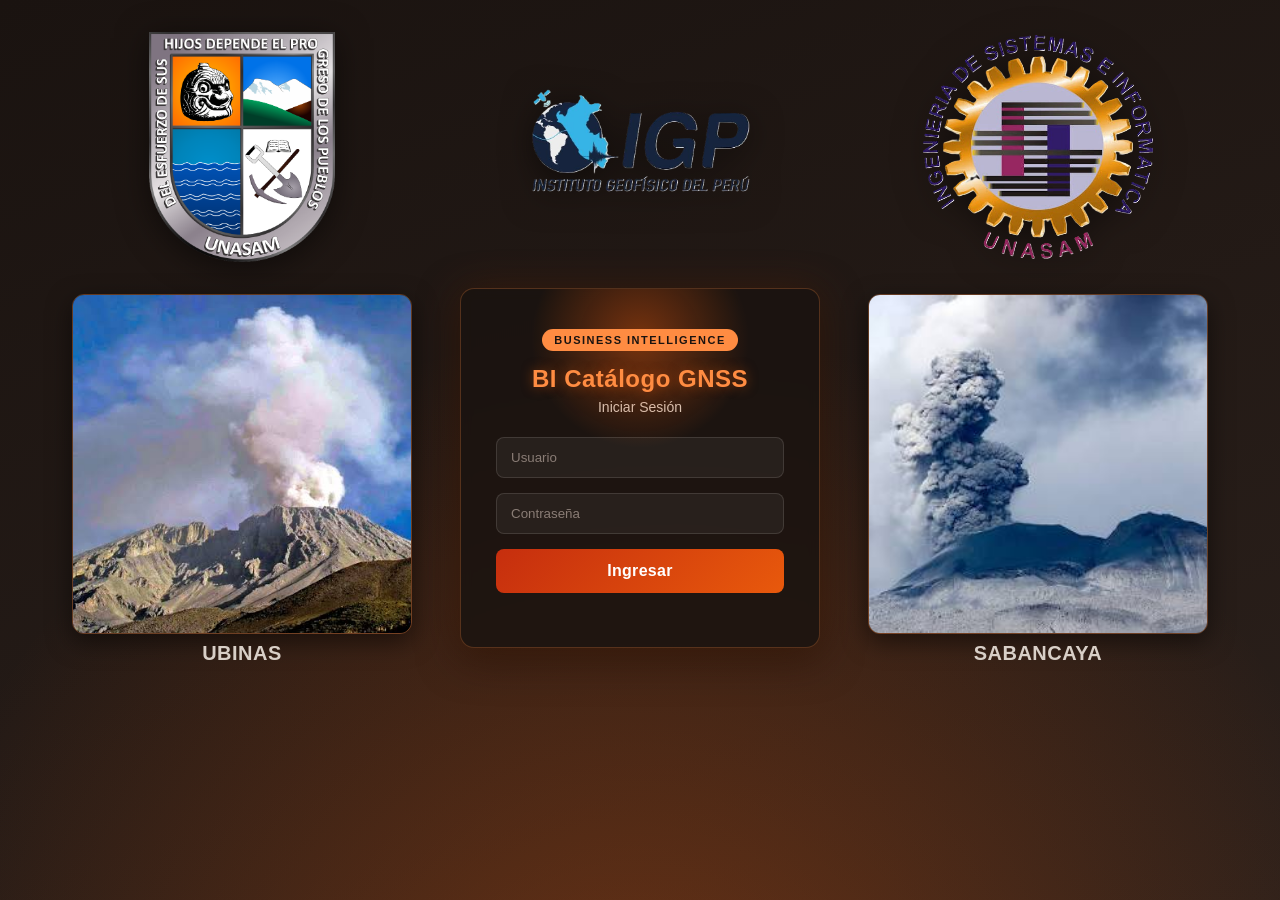
==== commit e87762c7: "Add files via upload" ====
--- a/index.html
+++ b/index.html
@@ -60,4 +60,4 @@
 
 <script src="script.js"></script>
 </body>
-</html>
+</html>
--- a/style.css
+++ b/style.css
@@ -56,7 +56,7 @@
     100%{transform:translateY(-100vh) translateX(30px); opacity:0;}
 }
 
-/* contenedor general: una sola fila con todo alineado arriba */
+/* contenedor general: logo GNSS arriba + fila de login abajo */
 .login-page{
     position:relative;
     z-index:2;
@@ -65,10 +65,10 @@
     width:100%;
     padding:32px 0;
 }
-
+ 
 .gnss-logo{
-    width:250px;
-    height:250px;
+    width:220px;
+    height:220px;
     object-fit:contain;
     filter:drop-shadow(0 6px 16px rgba(0,0,0,.5));
     animation:logoFloat 5s ease-in-out infinite;
@@ -83,7 +83,7 @@
     align-items:center;
 }
 
-/* fila: columna izquierda | columna central (GNSS + login-box) | columna derecha */
+/* fila: columna izquierda | login-box | columna derecha */
 .login-shell{
     position:relative;
     display:flex;
@@ -95,7 +95,7 @@
     gap:16px;
     animation:shellIn .9s ease both;
 }
-
+ 
 @keyframes shellIn{
     from{opacity:0; transform:translateY(18px);}
     to{opacity:1; transform:translateY(0);}
@@ -111,7 +111,7 @@
     justify-content:center;
     gap:32px;
 }
-
+ 
 .login-logo{
     width:230px;
     height:230px;
@@ -124,12 +124,12 @@
 .side-col:last-of-type .volcan-mini{
     animation-delay:.6s;
 }
-
+ 
 @keyframes logoFloat{
     0%, 100%{transform:translateY(0);}
     50%{transform:translateY(-8px);}
 }
-
+ 
 .volcan-mini{
     display:flex;
     flex-direction:column;
@@ -137,7 +137,7 @@
     gap:8px;
     animation:logoFloat 6s ease-in-out infinite;
 }
-
+ 
 .volcan-mini img{
     width:340px;
     height:340px;
@@ -154,7 +154,7 @@
     text-transform:uppercase;
     color:var(--volcan-ceniza-clara);
 }
-
+ 
 .login-box{
     position:relative;
     flex:0 0 360px;
@@ -177,7 +177,7 @@
     from{opacity:0; transform:translateY(28px) scale(.96);}
     to{opacity:1; transform:translateY(0) scale(1);}
 }
-
+ 
 .login-glow{
     position:absolute;
     top:-60px;
@@ -189,12 +189,12 @@
     animation:glowPulse 3.5s ease-in-out infinite;
     pointer-events:none;
 }
-
+ 
 @keyframes glowPulse{
     0%, 100%{opacity:.5; transform:translateX(-50%) scale(1);}
     50%{opacity:.9; transform:translateX(-50%) scale(1.15);}
 }
-
+ 
 .login-tag{
     position:relative;
     display:inline-block;
@@ -259,7 +259,7 @@
     overflow:hidden;
     transition:transform .15s, box-shadow .2s;
 }
-
+ 
 .login-box button::after{
     content:"";
     position:absolute;
@@ -274,7 +274,7 @@
 .login-box button:hover::after{
     left:130%;
 }
-
+ 
 .login-box button:hover{
     box-shadow:0 4px 18px rgba(232,89,12,.45);
     transform:translateY(-1px);
@@ -395,6 +395,21 @@
 .content{
     height:calc(100vh - 70px - 53px);
     overflow-y:auto;
+    scrollbar-width:thin;
+    scrollbar-color:var(--volcan-naranja) var(--volcan-negro-suave);
+}
+
+.content::-webkit-scrollbar{
+    width:12px;
+}
+
+.content::-webkit-scrollbar-track{
+    background:var(--volcan-negro-suave);
+}
+
+.content::-webkit-scrollbar-thumb{
+    background:linear-gradient(180deg, var(--volcan-naranja), var(--volcan-rojo));
+    border-radius:8px;
 }
  
 .section{
@@ -628,8 +643,8 @@
     width:100%;
     height:calc(100vh - 70px - 53px);
 }
- 
-#biFrame{
+
+.dashboard-wrap iframe{
     width:100%;
     height:100%;
     border:none;
@@ -693,6 +708,229 @@
     margin-bottom:10px;
 }
 
+/* ---------- DICCIONARIO TÉCNICO ---------- */
+.dict-table-wrap{
+    overflow-x:auto;
+    border-radius:12px;
+    border:1px solid rgba(255,140,66,.18);
+    margin-top:8px;
+}
+
+.dict-table{
+    width:100%;
+    border-collapse:collapse;
+    background:var(--volcan-panel);
+    font-size:13px;
+}
+
+.dict-table thead th{
+    text-align:left;
+    color:var(--volcan-ember);
+    font-size:12px;
+    letter-spacing:.5px;
+    text-transform:uppercase;
+    padding:14px 16px;
+    background:rgba(232,89,12,.12);
+    border-bottom:1px solid rgba(255,140,66,.25);
+    white-space:nowrap;
+}
+
+.dict-table tbody td{
+    padding:14px 16px;
+    color:var(--volcan-ceniza-clara);
+    line-height:1.6;
+    border-bottom:1px solid rgba(255,140,66,.08);
+    vertical-align:top;
+}
+
+.dict-table tbody tr:last-child td{
+    border-bottom:none;
+}
+
+.dict-table tbody tr:hover{
+    background:rgba(232,89,12,.06);
+}
+
+.dict-var{
+    color:var(--volcan-ember);
+    font-weight:700;
+    font-family:'Consolas', monospace;
+    white-space:nowrap;
+}
+
+.dict-tag{
+    display:block;
+    margin-top:6px;
+    font-size:12px;
+    color:var(--volcan-ceniza);
+    font-style:italic;
+}
+
+/* ---------- MAPA DE UBICACIÓN ---------- */
+.map-block{
+    grid-column:1 / -1;
+    margin-top:28px;
+}
+
+.map-block h3{
+    color:var(--volcan-ember);
+    font-size:16px;
+    margin-bottom:12px;
+}
+
+.map-frame-wrap{
+    border-radius:12px;
+    overflow:hidden;
+    border:1px solid rgba(255,140,66,.18);
+    box-shadow:0 10px 30px rgba(0,0,0,.4);
+}
+
+.map-frame-wrap iframe{
+    width:100%;
+    height:320px;
+    border:0;
+    display:block;
+    filter:grayscale(.15) contrast(1.05);
+}
+
+.corr-table th, .corr-table td{
+    text-align:center;
+}
+
+.corr-table thead tr:first-child th{
+    background:transparent;
+    border-bottom:none;
+}
+
+.corr-table tbody td:first-child{
+    text-align:left;
+}
+
+.dict-table thead tr th[colspan]{
+    background:rgba(232,89,12,.2);
+    font-size:13px;
+    text-transform:none;
+    letter-spacing:normal;
+    color:var(--volcan-crema);
+}
+
+.table-note{
+    font-size:12px;
+    color:var(--volcan-ceniza);
+    margin-top:10px;
+}
+
+/* ---------- GRÁFICO DE MEDIAS (ANOVA) ---------- */
+.mean-chart-block{
+    margin-top:28px;
+    background:var(--volcan-panel);
+    border:1px solid rgba(255,140,66,.18);
+    border-radius:12px;
+    padding:22px 24px;
+}
+
+.mean-chart-block h3{
+    color:var(--volcan-ember);
+    font-size:16px;
+    margin-bottom:20px;
+}
+
+.mean-chart{
+    display:flex;
+    align-items:flex-end;
+    justify-content:center;
+    gap:56px;
+    height:180px;
+    padding:0 20px;
+}
+
+.mean-bar-col{
+    display:flex;
+    flex-direction:column;
+    align-items:center;
+    justify-content:flex-end;
+    height:100%;
+    gap:8px;
+}
+
+.mean-value{
+    font-size:13px;
+    font-weight:700;
+    color:var(--volcan-ember);
+}
+
+.mean-bar{
+    width:46px;
+    border-radius:6px 6px 0 0;
+    background:linear-gradient(180deg, var(--volcan-ember), var(--volcan-rojo));
+    box-shadow:0 4px 14px rgba(232,89,12,.35);
+    transition:height .6s ease;
+}
+
+.mean-label{
+    font-size:12px;
+    color:var(--volcan-ceniza-clara);
+    font-weight:600;
+}
+
+/* ---------- GRÁFICO DE DISPERSIÓN (imagen externa) ---------- */
+.corr-graph-block{
+    margin-top:28px;
+}
+
+.corr-graph-block h3{
+    color:var(--volcan-ember);
+    font-size:16px;
+    margin-bottom:12px;
+}
+
+.corr-graph-block img{
+    width:100%;
+    max-width:640px;
+    display:block;
+    margin:0 auto;
+    border-radius:12px;
+    border:1px solid rgba(255,140,66,.18);
+    box-shadow:0 10px 30px rgba(0,0,0,.4);
+    background:#fff;
+}
+
+.corr-graph-block .art-caption{
+    margin-top:10px;
+    text-align:center;
+}
+
+.corr-graph-block p{
+    margin-top:16px;
+}
+
+.mean-chart-block p{
+    margin-top:20px;
+    margin-bottom:0;
+}
+
+/* ---------- SÍNTESIS ---------- */
+.synthesis-block{
+    grid-column:1 / -1;
+    margin-top:28px;
+    background:linear-gradient(135deg, rgba(198,46,14,.12), rgba(232,89,12,.06));
+    border:1px solid rgba(232,89,12,.3);
+    border-radius:12px;
+    padding:24px 26px;
+}
+
+.synthesis-block h4{
+    color:var(--volcan-ember);
+    font-size:14px;
+    letter-spacing:1px;
+    text-transform:uppercase;
+    margin-bottom:10px;
+}
+
+.synthesis-block p{
+    margin-bottom:0;
+}
+
 /* ---------- RESPONSIVE ---------- */
 @media (max-width: 880px){
     .stat-row{grid-template-columns:repeat(2, 1fr);}
@@ -702,6 +940,7 @@
     .volcan-layout.reverse .volcan-art{order:0;}
     .fact-grid{grid-template-columns:1fr;}
     .header h2{font-size:15px;}
+    .mean-chart{gap:28px;}
 
     .login-shell{
         flex-direction:column;
@@ -743,4 +982,4 @@
 
 .info-block{
     grid-column:1 / -1;
-}
+}
